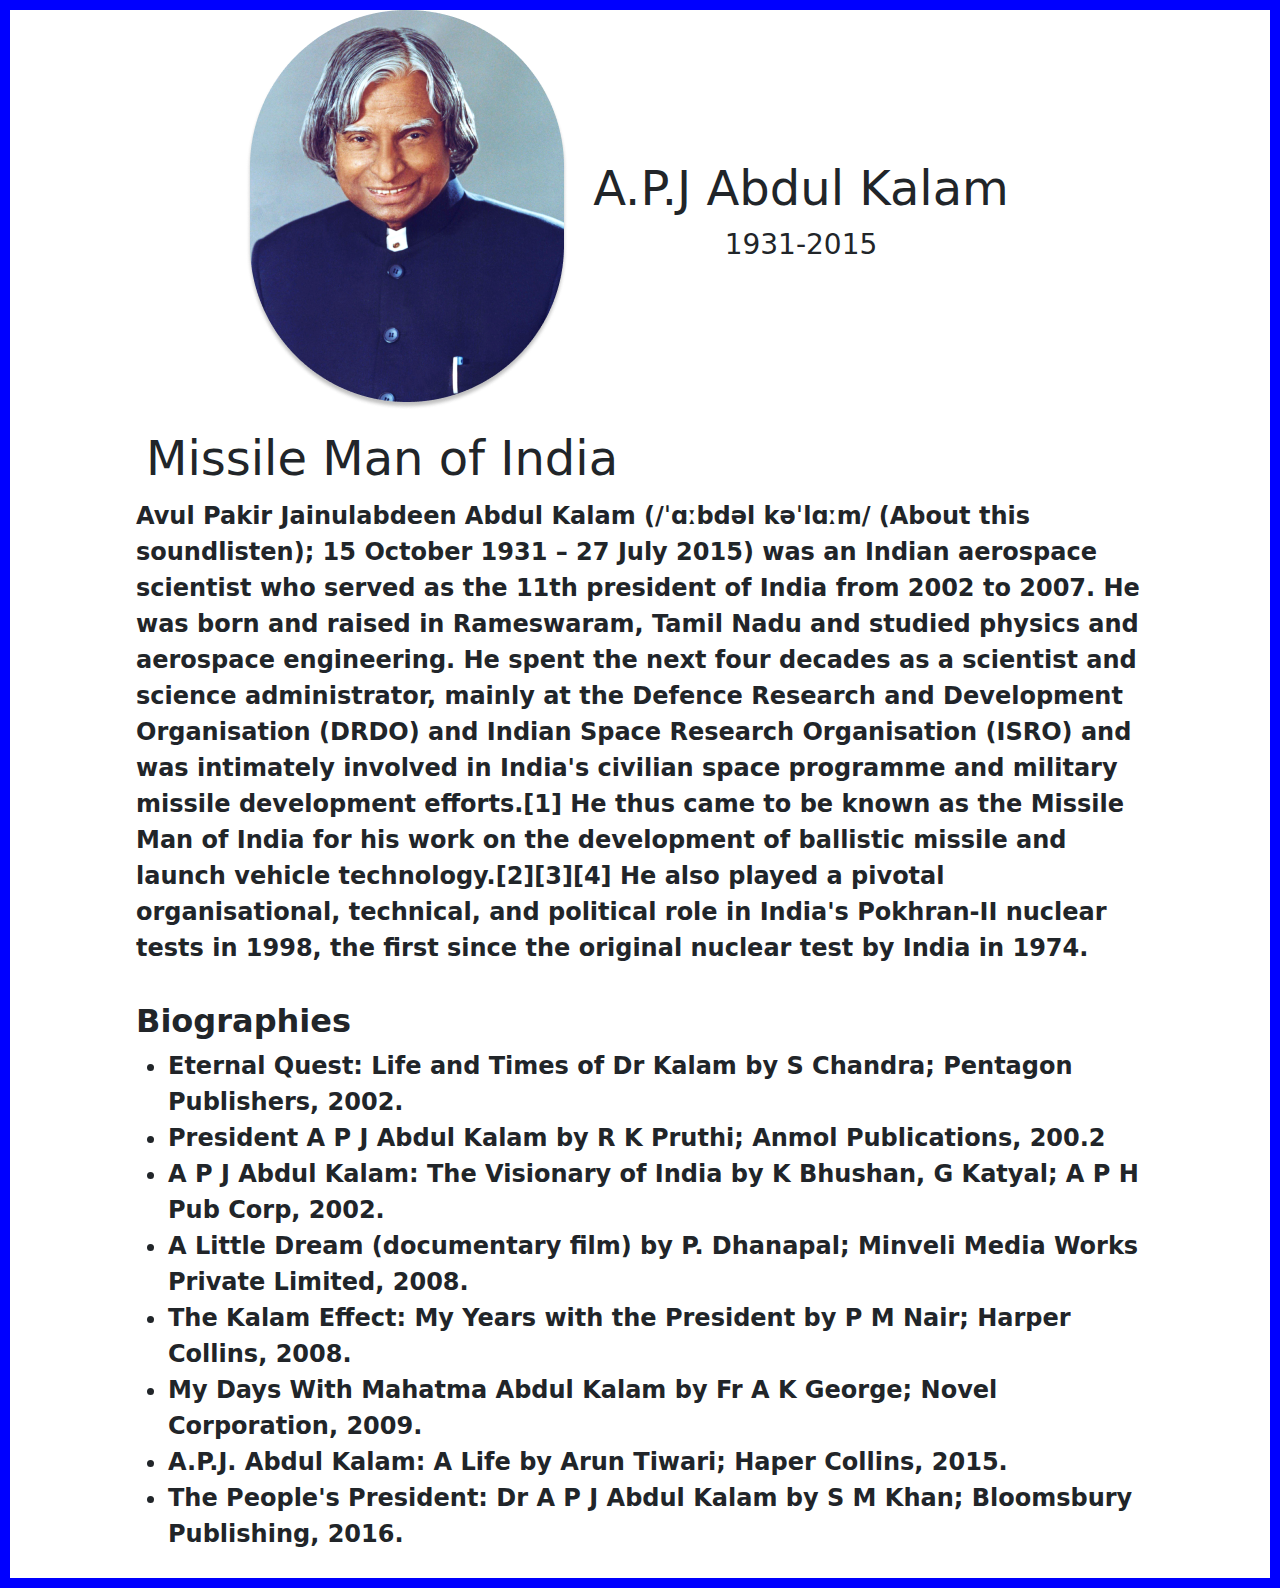
==== 02-The tribute page/index.html @ f74f1343 "Created tribute page by using bootstrapv5.3 for responsive bahaivour" ====
<!DOCTYPE html>
<html lang="en">
<head>
    <meta charset="UTF-8">
    <meta http-equiv="X-UA-Compatible" content="IE=edge">
    <meta name="viewport" content="width=device-width, initial-scale=1.0">
    <title>Tribute Website</title>
    <link rel="stylesheet" href="style.css">
    <link href="https://cdn.jsdelivr.net/npm/bootstrap@5.3.3/dist/css/bootstrap.min.css" rel="stylesheet">
</head>
<body>
    <section class="main flex-lg-row">
        <div class="img">
            <img src="A._P._J 1.png" alt="A.P.J img">
        </div>
        <div class="title">
            <h1 class="fsize">A.P.J Abdul Kalam</h1>
            <h3>1931-2015</h3>
        </div>
    </section>
    <section class="info">
        <div class="intro">
            <h1 class="fsize text-lg-start">Missile Man of India</h1>
            <p>Avul Pakir Jainulabdeen Abdul Kalam (/ˈɑːbdəl kəˈlɑːm/ (About this soundlisten); 15 October 1931 – 27 July 2015) was an Indian aerospace scientist who served as the 11th president of India from 2002 to 2007. He was born and raised in Rameswaram, Tamil Nadu and studied physics and aerospace engineering. He spent the next four decades as a scientist and science administrator, mainly at the Defence Research and Development Organisation (DRDO) and Indian Space Research Organisation (ISRO) and was intimately involved in India's civilian space programme and military missile development efforts.[1] He thus came to be known as the Missile Man of India for his work on the development of ballistic missile and launch vehicle technology.[2][3][4] He also played a pivotal organisational, technical, and political role in India's Pokhran-II nuclear tests in 1998, the first since the original nuclear test by India in 1974.</p>
        </div>
        <div class="bio">
            <h3 class="bio-title">Biographies</h3>
            <ul>
                <li>Eternal Quest: Life and Times of Dr Kalam by S Chandra; Pentagon Publishers, 2002.</li> 
                <li>President A P J Abdul Kalam by R K Pruthi; Anmol Publications, 200.2</li> 
                <li>  A P J Abdul Kalam: The Visionary of India by K Bhushan, G Katyal; A P H Pub Corp, 2002.</li>
                <li>A Little Dream (documentary film) by P. Dhanapal; Minveli Media Works Private Limited, 2008.</li>
                <li> The Kalam Effect: My Years with the President by P M Nair; Harper Collins, 2008.</li> 
                <li> My Days With Mahatma Abdul Kalam by Fr A K George; Novel Corporation, 2009.</li> 
                <li>  A.P.J. Abdul Kalam: A Life by Arun Tiwari; Haper Collins, 2015.</li> 
                <li> The People's President: Dr A P J Abdul Kalam by S M Khan; Bloomsbury Publishing, 2016.</li>
            </ul>
        </div>
    </section>
</body>
<script src="https://cdn.jsdelivr.net/npm/@popperjs/core@2.11.8/dist/umd/popper.min.js"></script> 
</html>
---- 02-The tribute page/style.css ----
*{
    margin: 0;
    padding: 0;
    box-sizing: border-box;
}
img{
    max-width: 100%;
}
body{
    border: 10px solid blue;
}

.main,
.info{
    /* height: 100vh; */
    width: 100%;
    /* background-color: red; */
    display: flex;
    /* justify-content: space-around; */
    flex-direction: column;
    align-items: center;
    justify-content: center;
  
}

/* .img{
    height: 40%;
    width: 43%;
    background-color: blue;
} */
.title{
    /* height: 40%; */
    /* width: 43%; */
    /* background-color: yellow; */
    margin: 15px;
    text-align: center;
}

.fsize{
    font-size: 3rem;
    /* font-size: calc(3.375rem + 1.5vw); */
    text-align: center;
    margin: 10px;
}

.intro,
.bio{
    /* height: 80%; */
    width: 80%;
    /* background-color: green; */
    font-size: 1.5rem;
    font-weight: bold;
   margin: 10px;
}
.bio-title{
    font-size: 2rem;
    font-weight: bolder;
}
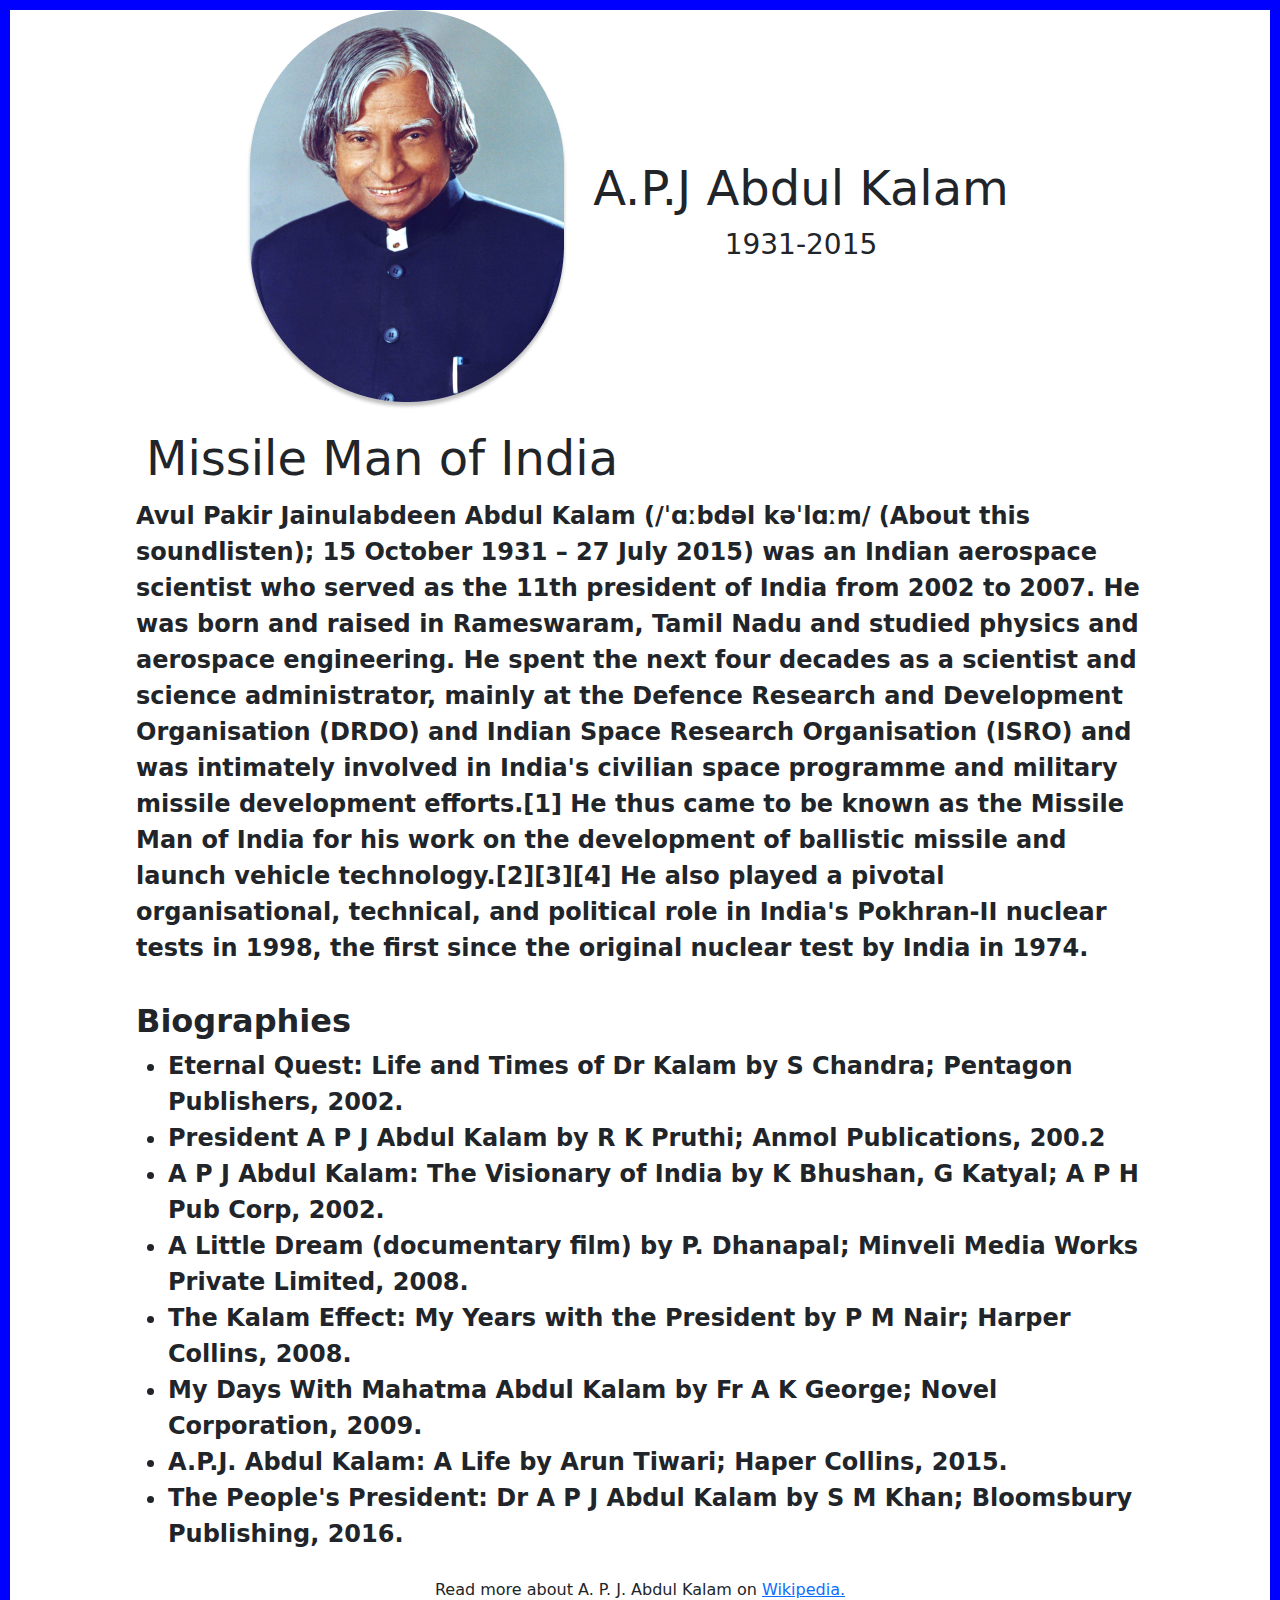
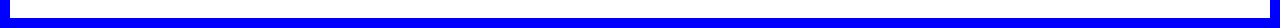
==== commit 35f7a68e: "Added wikipedia page" ====
--- a/02-The tribute page/index.html
+++ b/02-The tribute page/index.html
@@ -36,6 +36,9 @@
                 <li> The People's President: Dr A P J Abdul Kalam by S M Khan; Bloomsbury Publishing, 2016.</li>
             </ul>
         </div>
+        <dvi class="footer ">
+            <p>Read more about A. P. J. Abdul Kalam  on <a href="https://en.wikipedia.org/wiki/A._P._J._Abdul_Kalam" target="_blank">Wikipedia.</a> </p>
+        </dvi>
     </section>
 </body>
 <script src="https://cdn.jsdelivr.net/npm/@popperjs/core@2.11.8/dist/umd/popper.min.js"></script> 
